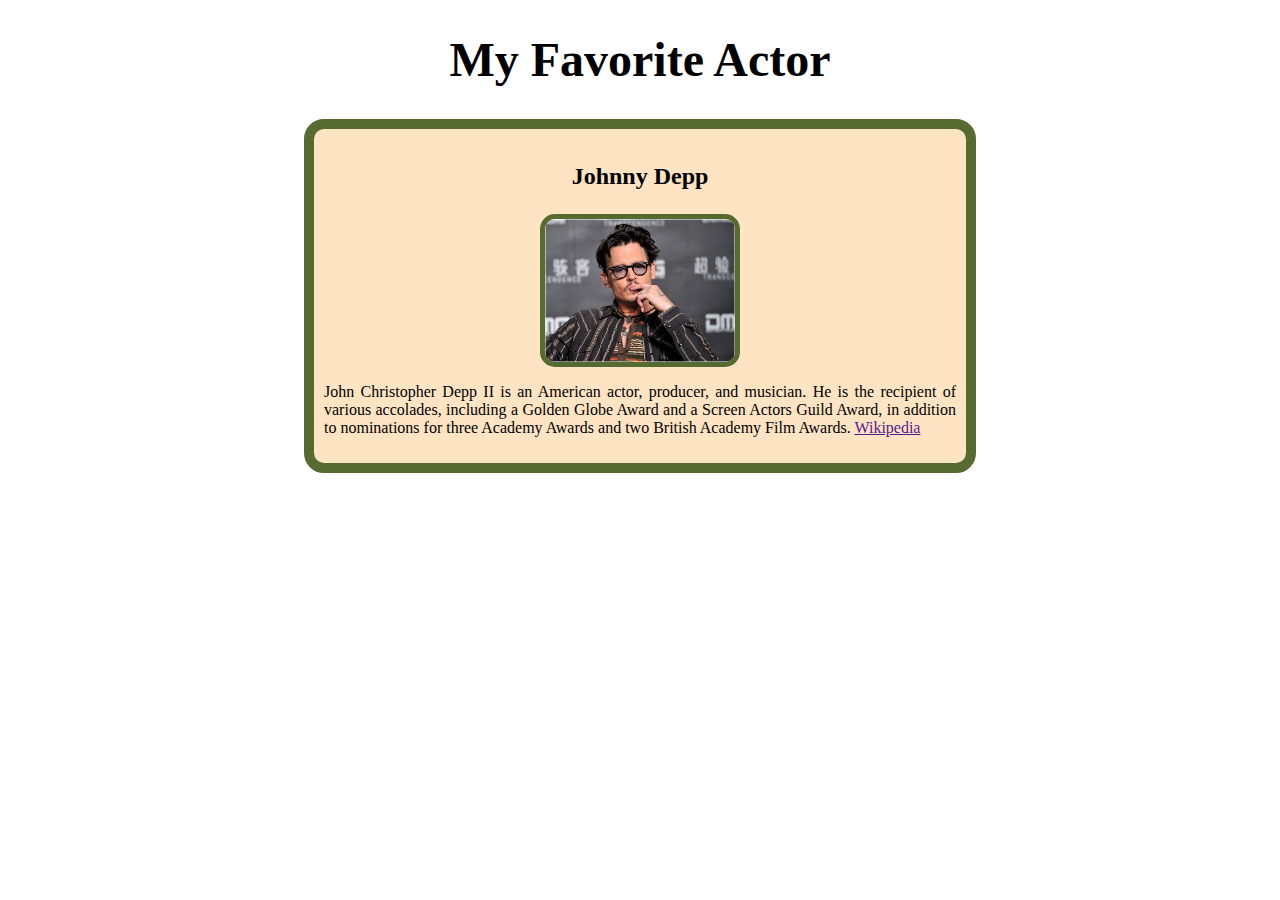
==== favorite-actor.html @ 98fe9c1e "first commit" ====
<!DOCTYPE html>
<html lang="en">
<head>
    <meta charset="UTF-8">
    <meta http-equiv="X-UA-Compatible" content="IE=edge">
    <meta name="viewport" content="width=device-width, initial-scale=1.0">
    <title>Favorite Actor</title>
    <link rel="stylesheet" href="main.css">
</head>
<body>
    <div class="header">
        <h1>My Favorite Actor</h1>
    </div>
    <div class="blog">
        <h3>
            Johnny Depp
        </h3>
        <img src="depp.jpg" alt="Picture of Johnny Depp">
        <p>
            John Christopher Depp II is an American actor, producer, and musician. He is the recipient of various accolades, including a Golden Globe Award and a Screen Actors Guild Award, in addition to nominations for three Academy Awards and two British Academy Film Awards. <a href="">Wikipedia</a>
        </p>
    </div>
</body>
</html>
---- main.css ----
.header{
    margin: 0 auto;
    width: 90%;
    text-align: center;
}
.blog{
    width: 50%;
    height: 50%;
    background-color: bisque;
    text-align: center;
    margin: 0 auto;
    border:10px solid darkolivegreen;
    padding: 10px;
    border-radius:20px ;
}
img{
    width: 30%;
    height: 30%;
}
h1{
    font-family: Calibri;
    font-weight: 900;
    font-size: 3em;
}
.blog p {
    text-align: justify;
}
.blog h3{
    font-family: Cambria Math;
    font-weight: 700;
    font-size: 1.5em;
}
img{
    display: block;
    border: 5px solid darkolivegreen;
    border-radius: 15px;
    margin: 0 auto;
}
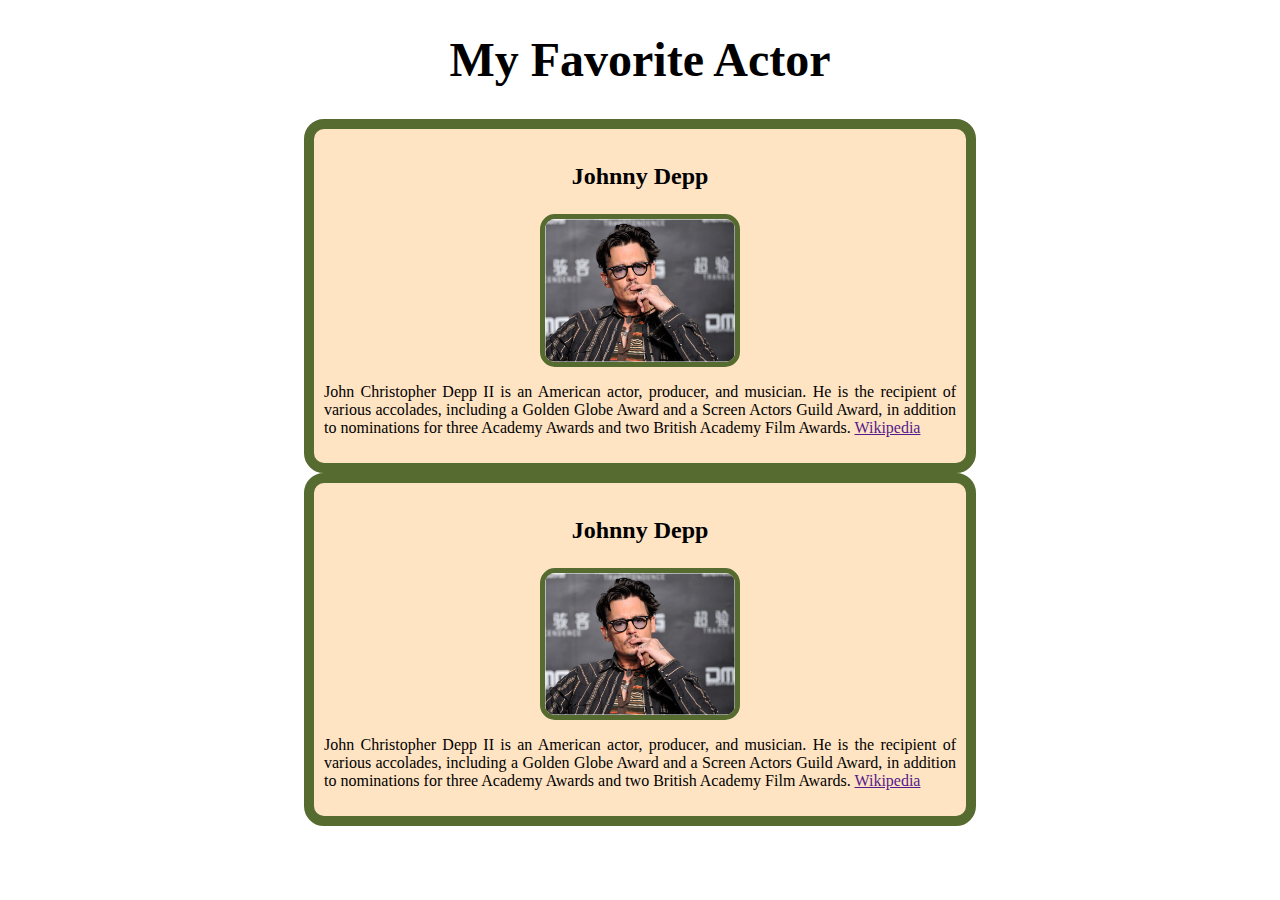
==== commit 324ea7a6: "added blog" ====
--- a/favorite-actor.html
+++ b/favorite-actor.html
@@ -20,5 +20,14 @@
             John Christopher Depp II is an American actor, producer, and musician. He is the recipient of various accolades, including a Golden Globe Award and a Screen Actors Guild Award, in addition to nominations for three Academy Awards and two British Academy Film Awards. <a href="">Wikipedia</a>
         </p>
     </div>
+    <div class="blog">
+        <h3>
+            Johnny Depp
+        </h3>
+        <img src="depp.jpg" alt="Picture of Johnny Depp">
+        <p>
+            John Christopher Depp II is an American actor, producer, and musician. He is the recipient of various accolades, including a Golden Globe Award and a Screen Actors Guild Award, in addition to nominations for three Academy Awards and two British Academy Film Awards. <a href="">Wikipedia</a>
+        </p>
+    </div>
 </body>
 </html>